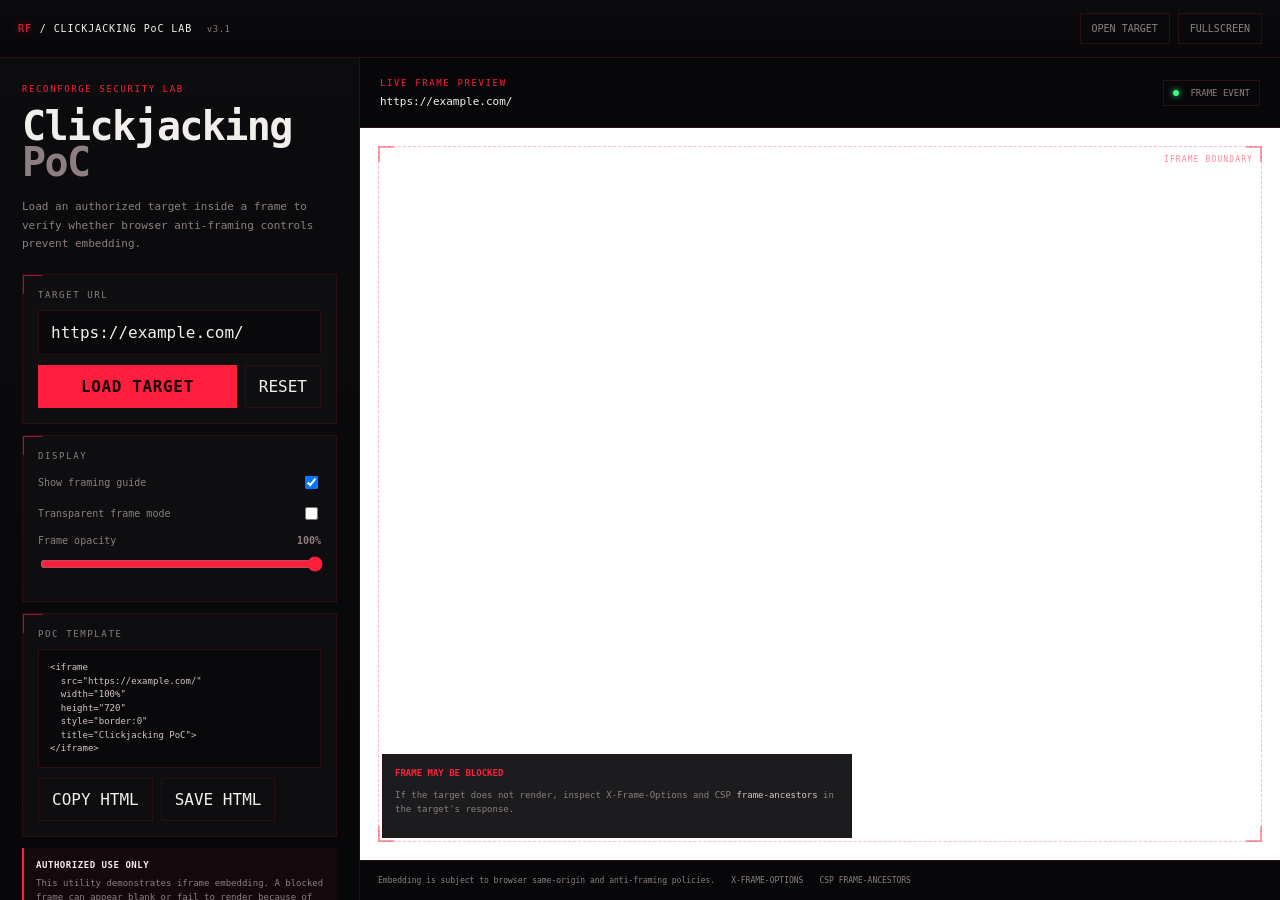
==== index.html @ 87b886d9 "Add files via upload" ====
<!doctype html>
<html lang="en">
<head>
<meta charset="utf-8">
<meta name="viewport" content="width=device-width, initial-scale=1, viewport-fit=cover">
<meta name="description" content="Clickjacking PoC Lab — authorized iframe-based UI redress testing utility.">
<title>Clickjacking PoC Lab</title>
<link rel="stylesheet" href="/static/styles.css">
</head>
<body>

<div id="boot">
  <span style="animation:typeIn .25s ease .1s forwards">&gt; initializing reconforge module<span class="cursor"></span></span>
  <span style="animation:typeIn .25s ease .6s forwards">&gt; checking frame-ancestors policy... done</span>
  <span style="animation:typeIn .25s ease 1.0s forwards">&gt; loading PoC lab interface... done</span>
  <span style="animation:typeIn .25s ease 1.4s forwards; color:var(--ok)">&gt; access granted</span>
</div>

<header class="topbar">
  <div class="brand"><span class="mark">RF</span> / CLICKJACKING PoC LAB <small>v3.1</small></div>
  <div class="top-actions">
    <button class="ghost" id="openTarget">OPEN TARGET</button>
    <button class="ghost" id="fullscreen">FULLSCREEN</button>
  </div>
</header>

<main class="app">
  <aside class="sidebar" id="sidebar">
    <div class="handle" id="resizeHandle" aria-label="Resize sidebar"></div>
    <div class="side-inner">
      <div class="eyebrow">RECONFORGE SECURITY LAB</div>
      <h1>Clickjacking<br><em>PoC</em></h1>
      <p class="intro">
        Load an authorized target inside a frame to verify whether browser
        anti-framing controls prevent embedding.
      </p>

      <section class="card">
        <div class="label">TARGET URL</div>
        <input id="urlInput" type="url" spellcheck="false"
               placeholder="https://example.com"
               value="https://example.com/">
        <div class="row">
          <button id="loadBtn" class="primary">LOAD TARGET</button>
          <button id="resetBtn" class="secondary">RESET</button>
        </div>
      </section>

      <section class="card">
        <div class="label">DISPLAY</div>
        <label class="switch-row">
          <span>Show framing guide</span>
          <input type="checkbox" id="guide" checked>
        </label>
        <label class="switch-row">
          <span>Transparent frame mode</span>
          <input type="checkbox" id="transparent">
        </label>
        <label class="slider-row">
          <span>Frame opacity <b id="opacityValue">100%</b></span>
          <input id="opacity" type="range" min="10" max="100" value="100">
        </label>
      </section>

      <section class="card command-card">
        <div class="label">POC TEMPLATE</div>
        <pre id="snippet">&lt;iframe src="https://example.com/" ...&gt;</pre>
        <div class="row">
          <button id="copyBtn" class="secondary">COPY HTML</button>
          <button id="downloadBtn" class="secondary">SAVE HTML</button>
        </div>
      </section>

      <div class="notice">
        <strong>AUTHORIZED USE ONLY</strong>
        <span>This utility demonstrates iframe embedding. A blocked frame can
        appear blank or fail to render because of browser-enforced policies.</span>
      </div>

      <div class="side-footer">
        <span>CLICKJACKING LAB</span>
        <span>CLIENT-SIDE PoC</span>
      </div>
    </div>
  </aside>

  <section class="workspace">
    <div class="workspace-head">
      <div>
        <div class="kicker">LIVE FRAME PREVIEW</div>
        <div class="target-display" id="targetDisplay">https://example.com/</div>
      </div>
      <div class="status-pill" id="frameStatus"><i></i> READY</div>
    </div>

    <div class="viewport">
      <div class="scan"></div>
      <div class="guide active" id="guideBox">
        <div class="guide-corner tl"></div>
        <div class="guide-corner tr"></div>
        <div class="guide-corner bl"></div>
        <div class="guide-corner br"></div>
        <span>IFRAME BOUNDARY</span>
      </div>

      <iframe
        id="targetFrame"
        title="Clickjacking PoC target preview"
        referrerpolicy="no-referrer"
        loading="eager"
        src="https://example.com/">
      </iframe>

      <div class="blocked-hint" id="blockedHint">
        <div>
          <strong>FRAME MAY BE BLOCKED</strong>
          <p>If the target does not render, inspect X-Frame-Options and CSP
            <code>frame-ancestors</code> in the target's response.</p>
        </div>
      </div>
    </div>

    <footer class="workspace-foot">
      <span>Embedding is subject to browser same-origin and anti-framing policies.</span>
      <a href="https://developer.mozilla.org/en-US/docs/Web/HTTP/Headers/X-Frame-Options" target="_blank" rel="noopener">X-FRAME-OPTIONS</a>
      <a href="https://developer.mozilla.org/en-US/docs/Web/HTTP/Headers/Content-Security-Policy/frame-ancestors" target="_blank" rel="noopener">CSP FRAME-ANCESTORS</a>
    </footer>
  </section>
</main>

<script>
const $ = id => document.getElementById(id);
let lastUrl = $("urlInput").value;

function normalizeUrl(value) {
  let url = value.trim();
  if (!url) return "";
  if (!/^https?:\/\//i.test(url)) url = "https://" + url;
  return url;
}
function validUrl(url) {
  try { const u = new URL(url); return u.protocol === "http:" || u.protocol === "https:"; }
  catch { return false; }
}
function setStatus(text, state="ready") {
  const el = $("frameStatus");
  el.className = "status-pill " + state;
  el.innerHTML = `<i></i> ${text}`;
}
function updateSnippet(url) {
  $("snippet").textContent =
`<iframe
  src="${url}"
  width="100%"
  height="720"
  style="border:0"
  title="Clickjacking PoC">
</iframe>`;
}
function loadTarget() {
  const url = normalizeUrl($("urlInput").value);
  if (!validUrl(url)) { alert("Enter a valid HTTP/HTTPS URL."); return; }
  $("urlInput").value = url;
  lastUrl = url;
  $("targetDisplay").textContent = url;
  updateSnippet(url);
  setStatus("LOADING", "loading");
  $("blockedHint").classList.remove("show");
  $("targetFrame").src = url;
}
$("loadBtn").onclick = loadTarget;
$("urlInput").addEventListener("keydown", e => { if (e.key === "Enter") loadTarget(); });
$("targetFrame").addEventListener("load", () => {
  setStatus("FRAME EVENT", "loaded");
  setTimeout(() => $("blockedHint").classList.add("show"), 800);
});
$("resetBtn").onclick = () => { $("urlInput").value = "https://example.com/"; loadTarget(); };
$("openTarget").onclick = () => {
  const url = normalizeUrl($("urlInput").value);
  if (validUrl(url)) window.open(url, "_blank", "noopener,noreferrer");
};
$("fullscreen").onclick = async () => {
  const vp = document.querySelector(".viewport");
  if (!document.fullscreenElement) await vp.requestFullscreen?.();
  else await document.exitFullscreen?.();
};
$("guide").onchange = e => $("guideBox").classList.toggle("off", !e.target.checked);
$("transparent").onchange = e => { $("targetFrame").classList.toggle("transparent", e.target.checked); };
$("opacity").oninput = e => {
  $("opacityValue").textContent = e.target.value + "%";
  $("targetFrame").style.opacity = Number(e.target.value) / 100;
};
$("copyBtn").onclick = async () => {
  await navigator.clipboard.writeText($("snippet").textContent);
  setStatus("HTML COPIED", "loaded");
  setTimeout(() => setStatus("READY", "ready"), 1200);
};
$("downloadBtn").onclick = () => {
  const url = normalizeUrl($("urlInput").value);
  if (!validUrl(url)) return alert("Enter a valid HTTP/HTTPS URL.");
  const html = `<!doctype html>
<html lang="en">
<head><meta charset="utf-8"><title>Clickjacking PoC</title></head>
<body style="margin:0;background:#111;color:#fff;font-family:Arial,sans-serif">
<h2>Clickjacking PoC</h2>
<p>Authorized testing only.</p>
<iframe src="${url}" width="100%" height="720" style="border:0"></iframe>
</body>
</html>`;
  const blob = new Blob([html], {type:"text/html"});
  const a = document.createElement("a");
  a.href = URL.createObjectURL(blob);
  a.download = "clickjacking-poc.html";
  a.click();
  setTimeout(() => URL.revokeObjectURL(a.href), 1000);
};
loadTarget();
</script>
</body>
</html>
---- static/styles.css ----
:root{
  --bg:#07070a; --bg2:#0b0b0f; --panel:#101013; --line:#2a1016;
  --text:#f2eeec; --muted:#8c7e81; --accent:#ff1f3d; --accent-dim:#5c0f1c;
  --amber:#ffb020; --ok:#39ff8a; --mono:ui-monospace,SFMono-Regular,Menlo,Consolas,monospace;
}
*{box-sizing:border-box;}
html,body{margin:0;width:100%;height:100%;}
body{
  background:var(--bg); color:var(--text); font-family:var(--mono);
  overflow:hidden; padding-top:env(safe-area-inset-top,0px); padding-bottom:env(safe-area-inset-bottom,0px);
}
button,input{font:inherit;}

/* ---------- boot overlay (single orchestrated intro) ---------- */
#boot{
  position:fixed; inset:0; z-index:999; background:#030304; color:var(--accent);
  font-size:13px; letter-spacing:.08em; padding:40px; display:flex; flex-direction:column;
  justify-content:center; gap:6px; animation:bootOut .5s ease 1.9s forwards;
}
#boot span{opacity:0;}
#boot .cursor{display:inline-block;width:8px;height:14px;background:var(--accent);margin-left:4px;animation:blink 1s step-end infinite;}
@keyframes bootOut{to{opacity:0; visibility:hidden; pointer-events:none;}}
@keyframes blink{50%{opacity:0;}}
@keyframes typeIn{from{opacity:0; transform:translateY(2px);} to{opacity:1; transform:none;}}

/* ---------- layout ---------- */
.topbar{height:58px;border-bottom:1px solid var(--line);display:flex;align-items:center;justify-content:space-between;padding:0 18px;letter-spacing:.09em;font-size:10px;background:linear-gradient(180deg,#0b0b0e,#07070a);}
.brand{display:flex;align-items:center;gap:8px;}
.brand .mark{color:var(--accent); text-shadow:0 0 10px rgba(255,31,61,.6);}
.brand small{color:var(--muted);margin-left:7px;}
.top-actions{display:flex;gap:8px;}
.ghost{background:transparent;color:var(--muted);border:1px solid var(--line);padding:9px 11px;cursor:pointer;transition:border-color .2s,color .2s;}
.ghost:hover{color:var(--text);border-color:var(--accent);box-shadow:0 0 0 1px var(--accent-dim) inset;}

.app{height:calc(100vh - 58px);display:flex;}
.sidebar{position:relative;width:360px;min-width:270px;max-width:48vw;border-right:1px solid var(--line);background:linear-gradient(180deg,#0c0c0f,#07070a);overflow:auto;}
.side-inner{padding:26px 22px 20px;height:100%;display:flex;flex-direction:column;}
.handle{position:absolute;right:-4px;top:0;bottom:0;width:8px;cursor:ew-resize;z-index:5;}

.eyebrow,.kicker,.label{color:var(--accent);font-size:9px;letter-spacing:.18em;}
h1{font-size:40px;line-height:.9;letter-spacing:-.04em;margin:14px 0 18px;font-weight:700;}
h1 em{color:var(--muted);font-style:normal;}
.intro{color:var(--muted);font-size:11px;line-height:1.7;margin:0 0 20px;}

.card{border:1px solid var(--line);background:rgba(16,16,19,.75);padding:15px;margin-bottom:11px;position:relative;}
.card::before{content:"";position:absolute;top:0;left:0;width:18px;height:18px;border-top:1px solid var(--accent);border-left:1px solid var(--accent);opacity:.6;}
.label{color:var(--muted);margin-bottom:10px;}
input[type=url]{width:100%;background:#09090b;color:var(--text);border:1px solid var(--line);padding:12px;outline:none;transition:border-color .2s;}
input[type=url]:focus{border-color:var(--accent);box-shadow:0 0 0 1px var(--accent-dim);}
.row{display:flex;gap:8px;margin-top:10px;}
.primary,.secondary{padding:11px 13px;cursor:pointer;border:1px solid var(--line);position:relative;overflow:hidden;}
.primary{flex:1;background:var(--accent);border-color:var(--accent);color:#1a0206;font-weight:800;letter-spacing:.04em;}
.primary:hover{box-shadow:0 0 18px rgba(255,31,61,.45);}
.secondary{background:transparent;color:var(--text);}
.secondary:hover{border-color:var(--accent);}
.switch-row,.slider-row{display:flex;justify-content:space-between;align-items:center;gap:12px;color:var(--muted);font-size:10px;margin:12px 0;}
.slider-row{display:block;}
.slider-row span{display:flex;justify-content:space-between;margin-bottom:8px;}
input[type=range]{width:100%;accent-color:var(--accent);}
.command-card pre{font-size:9px;line-height:1.5;color:#d7c4c7;white-space:pre-wrap;word-break:break-word;background:#09090b;border:1px solid var(--line);padding:11px;min-height:78px;}
.notice{border-left:2px solid var(--accent);padding:10px 12px;background:rgba(255,31,61,.05);color:var(--muted);font-size:9px;line-height:1.6;}
.notice strong{display:block;color:var(--text);margin-bottom:4px;font-size:9px;letter-spacing:.06em;}
.side-footer{display:flex;justify-content:space-between;color:#4d4346;font-size:8px;letter-spacing:.1em;margin-top:auto;padding-top:20px;}

.workspace{flex:1;min-width:0;display:flex;flex-direction:column;}
.workspace-head{min-height:70px;border-bottom:1px solid var(--line);display:flex;justify-content:space-between;align-items:center;padding:0 20px;gap:20px;}
.target-display{font-size:11px;color:var(--text);margin-top:7px;max-width:72vw;overflow:hidden;text-overflow:ellipsis;white-space:nowrap;}
.status-pill{font-size:9px;color:var(--muted);border:1px solid var(--line);padding:7px 9px;white-space:nowrap;}
.status-pill i{display:inline-block;width:6px;height:6px;border-radius:50%;background:#66606b;margin-right:6px;}
.status-pill.loading i{background:var(--amber);animation:pulse 1s ease-in-out infinite;}
.status-pill.loaded i{background:var(--ok);box-shadow:0 0 6px var(--ok);}
@keyframes pulse{0%,100%{opacity:1;transform:scale(1);}50%{opacity:.4;transform:scale(1.4);}}

.viewport{position:relative;flex:1;min-height:0;background:#131315;overflow:hidden;}
.viewport iframe{position:absolute;inset:0;width:100%;height:100%;border:0;background:white;opacity:1;transition:opacity .15s;}
.viewport iframe.transparent{opacity:.85;}

/* scanline sweep - thematic, subtle, continuous but low-key */
.scan{position:absolute;inset:0;z-index:4;pointer-events:none;overflow:hidden;}
.scan::after{
  content:"";position:absolute;left:0;right:0;height:120px;top:-120px;
  background:linear-gradient(180deg, rgba(255,31,61,0) 0%, rgba(255,31,61,.1) 50%, rgba(255,31,61,0) 100%);
  animation:sweep 5s linear infinite;
}
@keyframes sweep{0%{top:-120px;}100%{top:100%;}}

.guide{position:absolute;z-index:2;inset:18px;border:1px dashed rgba(255,31,61,.3);pointer-events:none;color:rgba(255,31,61,.55);font-size:8px;letter-spacing:.14em;padding:9px;}
.guide.off{display:none;}
.guide-corner{position:absolute;width:16px;height:16px;border-color:var(--accent);opacity:.75;}
.tl{left:-1px;top:-1px;border-left:2px solid;border-top:2px solid;}
.tr{right:-1px;top:-1px;border-right:2px solid;border-top:2px solid;}
.bl{left:-1px;bottom:-1px;border-left:2px solid;border-bottom:2px solid;}
.br{right:-1px;bottom:-1px;border-right:2px solid;border-bottom:2px solid;}
.guide span{position:absolute;top:8px;right:8px;}
.guide.active .guide-corner{animation:lock 1.6s ease-in-out infinite;}
@keyframes lock{0%,100%{opacity:.4;}50%{opacity:1;}}

.blocked-hint{position:absolute;z-index:3;left:22px;bottom:22px;max-width:470px;background:rgba(9,9,11,.92);border:1px solid var(--line);padding:12px;color:var(--muted);font-size:9px;line-height:1.5;opacity:0;transform:translateY(8px);transition:.25s;}
.blocked-hint.show{opacity:1;transform:none;}
.blocked-hint strong{color:var(--accent);display:block;margin-bottom:4px;}
.blocked-hint code{color:#d7c4c7;}

.workspace-foot{height:40px;border-top:1px solid var(--line);display:flex;align-items:center;gap:16px;padding:0 18px;color:var(--muted);font-size:8px;}
.workspace-foot a{color:var(--muted);text-decoration:none;}
.workspace-foot a:hover{color:var(--accent);}

@media(max-width:800px){
  body{overflow:auto;}
  .topbar{height:auto;min-height:58px;gap:10px;}
  .app{height:auto;min-height:calc(100vh - 58px);flex-direction:column;}
  .sidebar{width:100%;max-width:none;max-height:none;border-right:0;border-bottom:1px solid var(--line);}
  .handle{display:none;}
  .workspace{min-height:70vh;}
  .workspace-foot{flex-wrap:wrap;height:auto;padding:10px;}
  .top-actions{display:none;}
}
@media (prefers-reduced-motion: reduce){
  #boot{animation:none; display:none;}
  .scan::after{animation:none; display:none;}
  .guide.active .guide-corner{animation:none;}
  .status-pill.loading i{animation:none;}
}
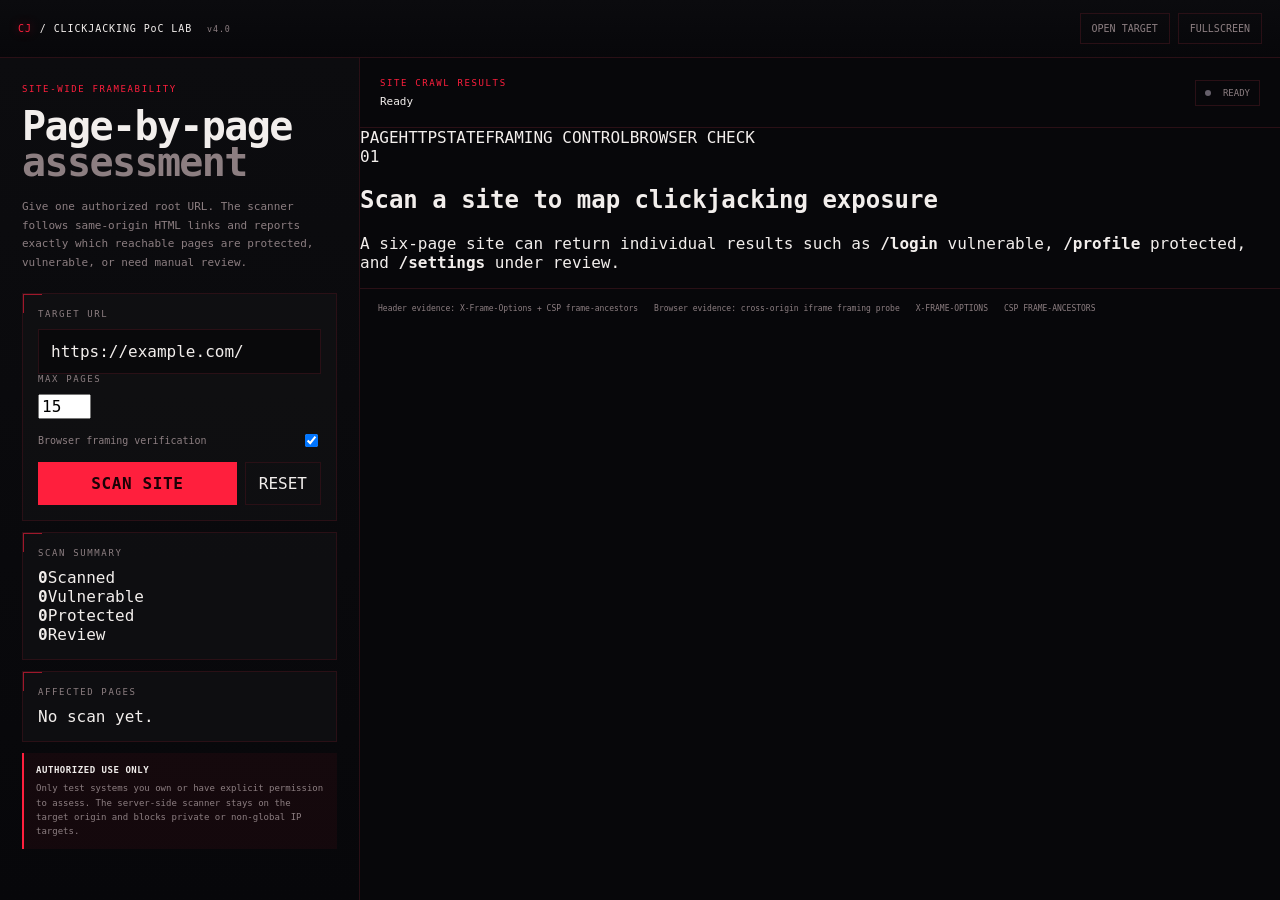
==== commit 68393489: "replace UI with page-by-page site scanner" ====
--- a/index.html
+++ b/index.html
@@ -3,21 +3,20 @@
 <head>
 <meta charset="utf-8">
 <meta name="viewport" content="width=device-width, initial-scale=1, viewport-fit=cover">
-<meta name="description" content="Clickjacking PoC Lab — authorized iframe-based UI redress testing utility.">
+<meta name="description" content="Authorized page-by-page clickjacking exposure assessment utility.">
 <title>Clickjacking PoC Lab</title>
-<link rel="stylesheet" href="/static/styles.css">
+<link rel="stylesheet" href="static/styles.css">
 </head>
 <body>
-
 <div id="boot">
-  <span style="animation:typeIn .25s ease .1s forwards">&gt; initializing reconforge module<span class="cursor"></span></span>
-  <span style="animation:typeIn .25s ease .6s forwards">&gt; checking frame-ancestors policy... done</span>
-  <span style="animation:typeIn .25s ease 1.0s forwards">&gt; loading PoC lab interface... done</span>
-  <span style="animation:typeIn .25s ease 1.4s forwards; color:var(--ok)">&gt; access granted</span>
+  <span>&gt; initializing clickjacking assessment engine<span class="cursor"></span></span>
+  <span>&gt; crawling same-origin HTML pages... done</span>
+  <span>&gt; checking framing controls and browser behavior... done</span>
+  <span class="ok">&gt; ready for authorized testing</span>
 </div>
 
 <header class="topbar">
-  <div class="brand"><span class="mark">RF</span> / CLICKJACKING PoC LAB <small>v3.1</small></div>
+  <div class="brand"><span class="mark">CJ</span> / CLICKJACKING PoC LAB <small>v4.0</small></div>
   <div class="top-actions">
     <button class="ghost" id="openTarget">OPEN TARGET</button>
     <button class="ghost" id="fullscreen">FULLSCREEN</button>
@@ -25,61 +24,45 @@
 </header>
 
 <main class="app">
-  <aside class="sidebar" id="sidebar">
-    <div class="handle" id="resizeHandle" aria-label="Resize sidebar"></div>
+  <aside class="sidebar">
     <div class="side-inner">
-      <div class="eyebrow">RECONFORGE SECURITY LAB</div>
-      <h1>Clickjacking<br><em>PoC</em></h1>
-      <p class="intro">
-        Load an authorized target inside a frame to verify whether browser
-        anti-framing controls prevent embedding.
-      </p>
+      <div class="eyebrow">SITE-WIDE FRAMEABILITY</div>
+      <h1>Page-by-page<br><em>assessment</em></h1>
+      <p class="intro">Give one authorized root URL. The scanner follows same-origin HTML links and reports exactly which reachable pages are protected, vulnerable, or need manual review.</p>
 
       <section class="card">
         <div class="label">TARGET URL</div>
-        <input id="urlInput" type="url" spellcheck="false"
-               placeholder="https://example.com"
-               value="https://example.com/">
+        <input id="urlInput" type="url" spellcheck="false" placeholder="https://example.com/" value="https://example.com/">
+        <div class="label compact">MAX PAGES</div>
+        <input id="pagesInput" type="number" min="1" max="25" value="15">
+        <label class="switch-row">
+          <span>Browser framing verification</span>
+          <input type="checkbox" id="browserVerify" checked>
+        </label>
         <div class="row">
-          <button id="loadBtn" class="primary">LOAD TARGET</button>
+          <button id="scanBtn" class="primary">SCAN SITE</button>
           <button id="resetBtn" class="secondary">RESET</button>
         </div>
       </section>
 
       <section class="card">
-        <div class="label">DISPLAY</div>
-        <label class="switch-row">
-          <span>Show framing guide</span>
-          <input type="checkbox" id="guide" checked>
-        </label>
-        <label class="switch-row">
-          <span>Transparent frame mode</span>
-          <input type="checkbox" id="transparent">
-        </label>
-        <label class="slider-row">
-          <span>Frame opacity <b id="opacityValue">100%</b></span>
-          <input id="opacity" type="range" min="10" max="100" value="100">
-        </label>
+        <div class="label">SCAN SUMMARY</div>
+        <div class="metric-grid">
+          <div><b id="mScanned">0</b><span>Scanned</span></div>
+          <div class="danger"><b id="mVuln">0</b><span>Vulnerable</span></div>
+          <div class="safe"><b id="mProtected">0</b><span>Protected</span></div>
+          <div class="warn"><b id="mReview">0</b><span>Review</span></div>
+        </div>
       </section>
 
-      <section class="card command-card">
-        <div class="label">POC TEMPLATE</div>
-        <pre id="snippet">&lt;iframe src="https://example.com/" ...&gt;</pre>
-        <div class="row">
-          <button id="copyBtn" class="secondary">COPY HTML</button>
-          <button id="downloadBtn" class="secondary">SAVE HTML</button>
-        </div>
+      <section class="card affected-card">
+        <div class="label">AFFECTED PAGES</div>
+        <div id="affectedPages" class="affected-pages"><span class="muted">No scan yet.</span></div>
       </section>
 
       <div class="notice">
         <strong>AUTHORIZED USE ONLY</strong>
-        <span>This utility demonstrates iframe embedding. A blocked frame can
-        appear blank or fail to render because of browser-enforced policies.</span>
-      </div>
-
-      <div class="side-footer">
-        <span>CLICKJACKING LAB</span>
-        <span>CLIENT-SIDE PoC</span>
+        <span>Only test systems you own or have explicit permission to assess. The server-side scanner stays on the target origin and blocks private or non-global IP targets.</span>
       </div>
     </div>
   </aside>
@@ -87,134 +70,32 @@
   <section class="workspace">
     <div class="workspace-head">
       <div>
-        <div class="kicker">LIVE FRAME PREVIEW</div>
-        <div class="target-display" id="targetDisplay">https://example.com/</div>
+        <div class="kicker">SITE CRAWL RESULTS</div>
+        <div class="target-display" id="targetDisplay">Ready</div>
       </div>
-      <div class="status-pill" id="frameStatus"><i></i> READY</div>
+      <div class="status-pill" id="scanStatus"><i></i> READY</div>
     </div>
 
-    <div class="viewport">
-      <div class="scan"></div>
-      <div class="guide active" id="guideBox">
-        <div class="guide-corner tl"></div>
-        <div class="guide-corner tr"></div>
-        <div class="guide-corner bl"></div>
-        <div class="guide-corner br"></div>
-        <span>IFRAME BOUNDARY</span>
+    <div class="results-wrap">
+      <div class="result-head">
+        <span>PAGE</span><span>HTTP</span><span>STATE</span><span>FRAMING CONTROL</span><span>BROWSER CHECK</span>
       </div>
-
-      <iframe
-        id="targetFrame"
-        title="Clickjacking PoC target preview"
-        referrerpolicy="no-referrer"
-        loading="eager"
-        src="https://example.com/">
-      </iframe>
-
-      <div class="blocked-hint" id="blockedHint">
-        <div>
-          <strong>FRAME MAY BE BLOCKED</strong>
-          <p>If the target does not render, inspect X-Frame-Options and CSP
-            <code>frame-ancestors</code> in the target's response.</p>
-        </div>
+      <div id="results" class="results"></div>
+      <div id="empty" class="empty">
+        <div class="empty-mark">01</div>
+        <h2>Scan a site to map clickjacking exposure</h2>
+        <p>A six-page site can return individual results such as <b>/login</b> vulnerable, <b>/profile</b> protected, and <b>/settings</b> under review.</p>
       </div>
     </div>
 
     <footer class="workspace-foot">
-      <span>Embedding is subject to browser same-origin and anti-framing policies.</span>
+      <span>Header evidence: X-Frame-Options + CSP frame-ancestors</span>
+      <span>Browser evidence: cross-origin iframe framing probe</span>
       <a href="https://developer.mozilla.org/en-US/docs/Web/HTTP/Headers/X-Frame-Options" target="_blank" rel="noopener">X-FRAME-OPTIONS</a>
       <a href="https://developer.mozilla.org/en-US/docs/Web/HTTP/Headers/Content-Security-Policy/frame-ancestors" target="_blank" rel="noopener">CSP FRAME-ANCESTORS</a>
     </footer>
   </section>
 </main>
-
-<script>
-const $ = id => document.getElementById(id);
-let lastUrl = $("urlInput").value;
-
-function normalizeUrl(value) {
-  let url = value.trim();
-  if (!url) return "";
-  if (!/^https?:\/\//i.test(url)) url = "https://" + url;
-  return url;
-}
-function validUrl(url) {
-  try { const u = new URL(url); return u.protocol === "http:" || u.protocol === "https:"; }
-  catch { return false; }
-}
-function setStatus(text, state="ready") {
-  const el = $("frameStatus");
-  el.className = "status-pill " + state;
-  el.innerHTML = `<i></i> ${text}`;
-}
-function updateSnippet(url) {
-  $("snippet").textContent =
-`<iframe
-  src="${url}"
-  width="100%"
-  height="720"
-  style="border:0"
-  title="Clickjacking PoC">
-</iframe>`;
-}
-function loadTarget() {
-  const url = normalizeUrl($("urlInput").value);
-  if (!validUrl(url)) { alert("Enter a valid HTTP/HTTPS URL."); return; }
-  $("urlInput").value = url;
-  lastUrl = url;
-  $("targetDisplay").textContent = url;
-  updateSnippet(url);
-  setStatus("LOADING", "loading");
-  $("blockedHint").classList.remove("show");
-  $("targetFrame").src = url;
-}
-$("loadBtn").onclick = loadTarget;
-$("urlInput").addEventListener("keydown", e => { if (e.key === "Enter") loadTarget(); });
-$("targetFrame").addEventListener("load", () => {
-  setStatus("FRAME EVENT", "loaded");
-  setTimeout(() => $("blockedHint").classList.add("show"), 800);
-});
-$("resetBtn").onclick = () => { $("urlInput").value = "https://example.com/"; loadTarget(); };
-$("openTarget").onclick = () => {
-  const url = normalizeUrl($("urlInput").value);
-  if (validUrl(url)) window.open(url, "_blank", "noopener,noreferrer");
-};
-$("fullscreen").onclick = async () => {
-  const vp = document.querySelector(".viewport");
-  if (!document.fullscreenElement) await vp.requestFullscreen?.();
-  else await document.exitFullscreen?.();
-};
-$("guide").onchange = e => $("guideBox").classList.toggle("off", !e.target.checked);
-$("transparent").onchange = e => { $("targetFrame").classList.toggle("transparent", e.target.checked); };
-$("opacity").oninput = e => {
-  $("opacityValue").textContent = e.target.value + "%";
-  $("targetFrame").style.opacity = Number(e.target.value) / 100;
-};
-$("copyBtn").onclick = async () => {
-  await navigator.clipboard.writeText($("snippet").textContent);
-  setStatus("HTML COPIED", "loaded");
-  setTimeout(() => setStatus("READY", "ready"), 1200);
-};
-$("downloadBtn").onclick = () => {
-  const url = normalizeUrl($("urlInput").value);
-  if (!validUrl(url)) return alert("Enter a valid HTTP/HTTPS URL.");
-  const html = `<!doctype html>
-<html lang="en">
-<head><meta charset="utf-8"><title>Clickjacking PoC</title></head>
-<body style="margin:0;background:#111;color:#fff;font-family:Arial,sans-serif">
-<h2>Clickjacking PoC</h2>
-<p>Authorized testing only.</p>
-<iframe src="${url}" width="100%" height="720" style="border:0"></iframe>
+<script src="static/app.js"></script>
 </body>
-</html>`;
-  const blob = new Blob([html], {type:"text/html"});
-  const a = document.createElement("a");
-  a.href = URL.createObjectURL(blob);
-  a.download = "clickjacking-poc.html";
-  a.click();
-  setTimeout(() => URL.revokeObjectURL(a.href), 1000);
-};
-loadTarget();
-</script>
-</body>
-</html>
+</html>
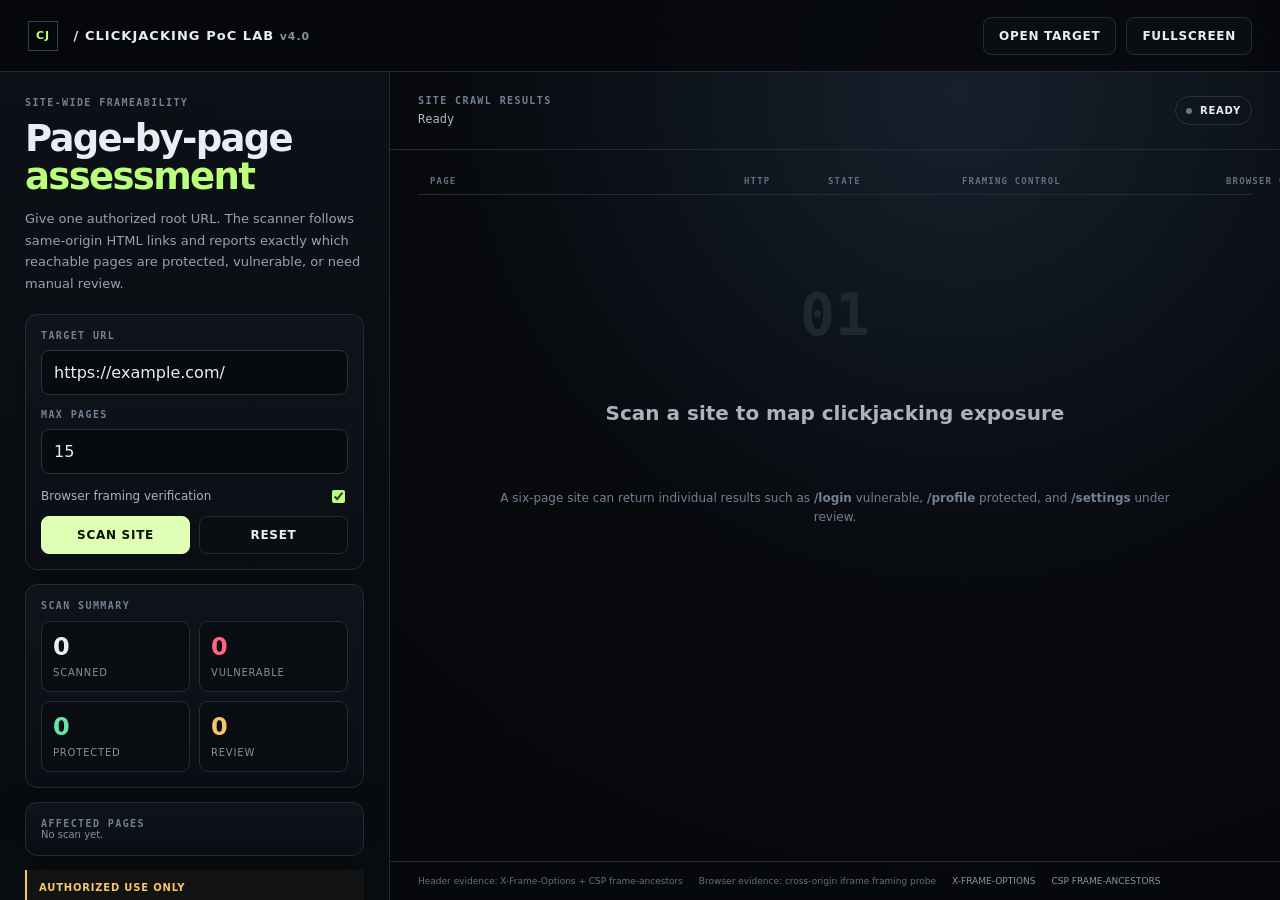
==== commit dc51549d: "docs: align UI copy with GitHub Pages mode" ====
--- a/index.html
+++ b/index.html
@@ -62,7 +62,7 @@
 
       <div class="notice">
         <strong>AUTHORIZED USE ONLY</strong>
-        <span>Only test systems you own or have explicit permission to assess. The server-side scanner stays on the target origin and blocks private or non-global IP targets.</span>
+        <span>Only test systems you own or have explicit permission to assess. The browser-assisted scanner stays on the target origin and blocks private or non-global IP targets.</span>
       </div>
     </div>
   </aside>
--- a/static/styles.css
+++ b/static/styles.css
@@ -1,122 +1,31 @@
 :root{
-  --bg:#07070a; --bg2:#0b0b0f; --panel:#101013; --line:#2a1016;
-  --text:#f2eeec; --muted:#8c7e81; --accent:#ff1f3d; --accent-dim:#5c0f1c;
-  --amber:#ffb020; --ok:#39ff8a; --mono:ui-monospace,SFMono-Regular,Menlo,Consolas,monospace;
+  --bg:#07090d;--panel:#0d1118;--panel2:#10161f;--line:#222b36;--text:#e9eef5;
+  --muted:#8290a1;--ok:#65e6a5;--danger:#ff657e;--warn:#f5c568;--accent:#b9ff79;
 }
-*{box-sizing:border-box;}
-html,body{margin:0;width:100%;height:100%;}
-body{
-  background:var(--bg); color:var(--text); font-family:var(--mono);
-  overflow:hidden; padding-top:env(safe-area-inset-top,0px); padding-bottom:env(safe-area-inset-bottom,0px);
-}
-button,input{font:inherit;}
-
-/* ---------- boot overlay (single orchestrated intro) ---------- */
-#boot{
-  position:fixed; inset:0; z-index:999; background:#030304; color:var(--accent);
-  font-size:13px; letter-spacing:.08em; padding:40px; display:flex; flex-direction:column;
-  justify-content:center; gap:6px; animation:bootOut .5s ease 1.9s forwards;
-}
-#boot span{opacity:0;}
-#boot .cursor{display:inline-block;width:8px;height:14px;background:var(--accent);margin-left:4px;animation:blink 1s step-end infinite;}
-@keyframes bootOut{to{opacity:0; visibility:hidden; pointer-events:none;}}
-@keyframes blink{50%{opacity:0;}}
-@keyframes typeIn{from{opacity:0; transform:translateY(2px);} to{opacity:1; transform:none;}}
-
-/* ---------- layout ---------- */
-.topbar{height:58px;border-bottom:1px solid var(--line);display:flex;align-items:center;justify-content:space-between;padding:0 18px;letter-spacing:.09em;font-size:10px;background:linear-gradient(180deg,#0b0b0e,#07070a);}
-.brand{display:flex;align-items:center;gap:8px;}
-.brand .mark{color:var(--accent); text-shadow:0 0 10px rgba(255,31,61,.6);}
-.brand small{color:var(--muted);margin-left:7px;}
-.top-actions{display:flex;gap:8px;}
-.ghost{background:transparent;color:var(--muted);border:1px solid var(--line);padding:9px 11px;cursor:pointer;transition:border-color .2s,color .2s;}
-.ghost:hover{color:var(--text);border-color:var(--accent);box-shadow:0 0 0 1px var(--accent-dim) inset;}
-
-.app{height:calc(100vh - 58px);display:flex;}
-.sidebar{position:relative;width:360px;min-width:270px;max-width:48vw;border-right:1px solid var(--line);background:linear-gradient(180deg,#0c0c0f,#07070a);overflow:auto;}
-.side-inner{padding:26px 22px 20px;height:100%;display:flex;flex-direction:column;}
-.handle{position:absolute;right:-4px;top:0;bottom:0;width:8px;cursor:ew-resize;z-index:5;}
-
-.eyebrow,.kicker,.label{color:var(--accent);font-size:9px;letter-spacing:.18em;}
-h1{font-size:40px;line-height:.9;letter-spacing:-.04em;margin:14px 0 18px;font-weight:700;}
-h1 em{color:var(--muted);font-style:normal;}
-.intro{color:var(--muted);font-size:11px;line-height:1.7;margin:0 0 20px;}
-
-.card{border:1px solid var(--line);background:rgba(16,16,19,.75);padding:15px;margin-bottom:11px;position:relative;}
-.card::before{content:"";position:absolute;top:0;left:0;width:18px;height:18px;border-top:1px solid var(--accent);border-left:1px solid var(--accent);opacity:.6;}
-.label{color:var(--muted);margin-bottom:10px;}
-input[type=url]{width:100%;background:#09090b;color:var(--text);border:1px solid var(--line);padding:12px;outline:none;transition:border-color .2s;}
-input[type=url]:focus{border-color:var(--accent);box-shadow:0 0 0 1px var(--accent-dim);}
-.row{display:flex;gap:8px;margin-top:10px;}
-.primary,.secondary{padding:11px 13px;cursor:pointer;border:1px solid var(--line);position:relative;overflow:hidden;}
-.primary{flex:1;background:var(--accent);border-color:var(--accent);color:#1a0206;font-weight:800;letter-spacing:.04em;}
-.primary:hover{box-shadow:0 0 18px rgba(255,31,61,.45);}
-.secondary{background:transparent;color:var(--text);}
-.secondary:hover{border-color:var(--accent);}
-.switch-row,.slider-row{display:flex;justify-content:space-between;align-items:center;gap:12px;color:var(--muted);font-size:10px;margin:12px 0;}
-.slider-row{display:block;}
-.slider-row span{display:flex;justify-content:space-between;margin-bottom:8px;}
-input[type=range]{width:100%;accent-color:var(--accent);}
-.command-card pre{font-size:9px;line-height:1.5;color:#d7c4c7;white-space:pre-wrap;word-break:break-word;background:#09090b;border:1px solid var(--line);padding:11px;min-height:78px;}
-.notice{border-left:2px solid var(--accent);padding:10px 12px;background:rgba(255,31,61,.05);color:var(--muted);font-size:9px;line-height:1.6;}
-.notice strong{display:block;color:var(--text);margin-bottom:4px;font-size:9px;letter-spacing:.06em;}
-.side-footer{display:flex;justify-content:space-between;color:#4d4346;font-size:8px;letter-spacing:.1em;margin-top:auto;padding-top:20px;}
-
-.workspace{flex:1;min-width:0;display:flex;flex-direction:column;}
-.workspace-head{min-height:70px;border-bottom:1px solid var(--line);display:flex;justify-content:space-between;align-items:center;padding:0 20px;gap:20px;}
-.target-display{font-size:11px;color:var(--text);margin-top:7px;max-width:72vw;overflow:hidden;text-overflow:ellipsis;white-space:nowrap;}
-.status-pill{font-size:9px;color:var(--muted);border:1px solid var(--line);padding:7px 9px;white-space:nowrap;}
-.status-pill i{display:inline-block;width:6px;height:6px;border-radius:50%;background:#66606b;margin-right:6px;}
-.status-pill.loading i{background:var(--amber);animation:pulse 1s ease-in-out infinite;}
-.status-pill.loaded i{background:var(--ok);box-shadow:0 0 6px var(--ok);}
-@keyframes pulse{0%,100%{opacity:1;transform:scale(1);}50%{opacity:.4;transform:scale(1.4);}}
-
-.viewport{position:relative;flex:1;min-height:0;background:#131315;overflow:hidden;}
-.viewport iframe{position:absolute;inset:0;width:100%;height:100%;border:0;background:white;opacity:1;transition:opacity .15s;}
-.viewport iframe.transparent{opacity:.85;}
-
-/* scanline sweep - thematic, subtle, continuous but low-key */
-.scan{position:absolute;inset:0;z-index:4;pointer-events:none;overflow:hidden;}
-.scan::after{
-  content:"";position:absolute;left:0;right:0;height:120px;top:-120px;
-  background:linear-gradient(180deg, rgba(255,31,61,0) 0%, rgba(255,31,61,.1) 50%, rgba(255,31,61,0) 100%);
-  animation:sweep 5s linear infinite;
-}
-@keyframes sweep{0%{top:-120px;}100%{top:100%;}}
-
-.guide{position:absolute;z-index:2;inset:18px;border:1px dashed rgba(255,31,61,.3);pointer-events:none;color:rgba(255,31,61,.55);font-size:8px;letter-spacing:.14em;padding:9px;}
-.guide.off{display:none;}
-.guide-corner{position:absolute;width:16px;height:16px;border-color:var(--accent);opacity:.75;}
-.tl{left:-1px;top:-1px;border-left:2px solid;border-top:2px solid;}
-.tr{right:-1px;top:-1px;border-right:2px solid;border-top:2px solid;}
-.bl{left:-1px;bottom:-1px;border-left:2px solid;border-bottom:2px solid;}
-.br{right:-1px;bottom:-1px;border-right:2px solid;border-bottom:2px solid;}
-.guide span{position:absolute;top:8px;right:8px;}
-.guide.active .guide-corner{animation:lock 1.6s ease-in-out infinite;}
-@keyframes lock{0%,100%{opacity:.4;}50%{opacity:1;}}
-
-.blocked-hint{position:absolute;z-index:3;left:22px;bottom:22px;max-width:470px;background:rgba(9,9,11,.92);border:1px solid var(--line);padding:12px;color:var(--muted);font-size:9px;line-height:1.5;opacity:0;transform:translateY(8px);transition:.25s;}
-.blocked-hint.show{opacity:1;transform:none;}
-.blocked-hint strong{color:var(--accent);display:block;margin-bottom:4px;}
-.blocked-hint code{color:#d7c4c7;}
-
-.workspace-foot{height:40px;border-top:1px solid var(--line);display:flex;align-items:center;gap:16px;padding:0 18px;color:var(--muted);font-size:8px;}
-.workspace-foot a{color:var(--muted);text-decoration:none;}
-.workspace-foot a:hover{color:var(--accent);}
-
-@media(max-width:800px){
-  body{overflow:auto;}
-  .topbar{height:auto;min-height:58px;gap:10px;}
-  .app{height:auto;min-height:calc(100vh - 58px);flex-direction:column;}
-  .sidebar{width:100%;max-width:none;max-height:none;border-right:0;border-bottom:1px solid var(--line);}
-  .handle{display:none;}
-  .workspace{min-height:70vh;}
-  .workspace-foot{flex-wrap:wrap;height:auto;padding:10px;}
-  .top-actions{display:none;}
-}
-@media (prefers-reduced-motion: reduce){
-  #boot{animation:none; display:none;}
-  .scan::after{animation:none; display:none;}
-  .guide.active .guide-corner{animation:none;}
-  .status-pill.loading i{animation:none;}
-}
+*{box-sizing:border-box}html,body{margin:0;min-height:100%;background:radial-gradient(circle at 75% 10%,#16202c 0,#07090d 42%,#05070a 100%);color:var(--text);font-family:Inter,ui-sans-serif,system-ui,-apple-system,Segoe UI,Arial,sans-serif}
+body{overflow-x:hidden}button,input{font:inherit}button{cursor:pointer}
+#boot{position:fixed;inset:0;background:#050608;display:flex;align-items:flex-start;justify-content:center;flex-direction:column;padding-left:9vw;z-index:20;gap:10px;color:#bcc6d3;font:14px ui-monospace,SFMono-Regular,Consolas,monospace;animation:bootOut .7s ease 1.9s forwards;pointer-events:none}
+#boot span{opacity:0;animation:typeIn .25s ease forwards}#boot span:nth-child(2){animation-delay:.3s}#boot span:nth-child(3){animation-delay:.6s}#boot span:nth-child(4){animation-delay:.9s}.ok{color:var(--ok)}
+.cursor{display:inline-block;width:8px;height:14px;background:#bcc6d3;margin-left:6px;vertical-align:-2px;animation:blink 1s steps(1) infinite}
+@keyframes typeIn{to{opacity:1}}@keyframes bootOut{to{opacity:0;visibility:hidden}}@keyframes blink{50%{opacity:0}}
+.topbar{height:72px;border-bottom:1px solid var(--line);display:flex;align-items:center;justify-content:space-between;padding:0 28px;background:rgba(6,8,11,.84);backdrop-filter:blur(18px);position:sticky;top:0;z-index:10}
+.brand{letter-spacing:.08em;font-weight:700;font-size:13px}.brand small{color:var(--muted);font-weight:600}.mark{display:inline-grid;place-items:center;width:30px;height:30px;border:1px solid #36404d;margin-right:10px;color:var(--accent);font-size:11px}
+.top-actions{display:flex;gap:10px}.ghost,.secondary,.primary{border:1px solid var(--line);background:#0a0e13;color:var(--text);padding:11px 15px;border-radius:8px;font-size:12px;font-weight:700;letter-spacing:.06em}.ghost:hover,.secondary:hover{border-color:#3b4655}.primary{background:#dfffb5;color:#0a1006;border-color:#dfffb5}.primary:hover{filter:brightness(1.04)}.primary:disabled{opacity:.6;cursor:wait}
+.app{display:grid;grid-template-columns:minmax(310px,390px) 1fr;min-height:calc(100vh - 72px)}
+.sidebar{border-right:1px solid var(--line);background:linear-gradient(180deg,rgba(13,17,23,.94),rgba(9,12,17,.96));padding:25px;position:sticky;top:72px;height:calc(100vh - 72px);overflow:auto}.side-inner{max-width:340px;margin:auto}
+.eyebrow,.kicker,.label{font:700 10px ui-monospace,SFMono-Regular,Consolas,monospace;letter-spacing:.14em;color:#718093}.compact{margin-top:14px}
+h1{font-size:37px;line-height:1.03;margin:12px 0;letter-spacing:-.045em}h1 em{font-style:normal;color:var(--accent)}.intro{font-size:13px;line-height:1.65;color:#97a2b1;margin:0 0 20px}
+.card{border:1px solid var(--line);background:linear-gradient(180deg,rgba(16,21,29,.85),rgba(11,15,21,.85));border-radius:12px;padding:15px;margin-bottom:14px;box-shadow:0 18px 50px rgba(0,0,0,.2)}
+.card input[type=url],.card input[type=number]{width:100%;margin-top:9px;background:#070a0e;border:1px solid #2a323e;color:var(--text);padding:12px;border-radius:8px;outline:none}.card input:focus{border-color:#536075}
+.row{display:flex;gap:9px;margin-top:10px}.row>*{flex:1}.switch-row{display:flex;justify-content:space-between;align-items:center;font-size:12px;color:#a9b2bf;margin-top:13px}.switch-row input{accent-color:var(--accent)}
+.metric-grid{display:grid;grid-template-columns:1fr 1fr;gap:9px;margin-top:10px}.metric-grid>div{border:1px solid #242c37;border-radius:9px;padding:11px;background:#090d12}.metric-grid b{display:block;font-size:24px}.metric-grid span{font-size:10px;color:var(--muted);text-transform:uppercase;letter-spacing:.08em}.metric-grid .danger b{color:var(--danger)}.metric-grid .safe b{color:var(--ok)}.metric-grid .warn b{color:var(--warn)}
+.affected-pages{display:flex;flex-direction:column;gap:7px}.affected-item{display:flex;align-items:flex-start;gap:8px;color:#d5dee8;font:11px ui-monospace,SFMono-Regular,Consolas,monospace;overflow-wrap:anywhere}.dot{width:7px;height:7px;border-radius:50%;background:var(--danger);box-shadow:0 0 9px rgba(255,101,126,.45);margin-top:4px;flex:0 0 auto}.muted{color:var(--muted);font-size:10px}
+.notice{border-left:2px solid var(--warn);padding:10px 12px;background:rgba(245,197,104,.04);color:#9ca8b6;font-size:10px;line-height:1.55}.notice strong{display:block;color:var(--warn);font-size:10px;letter-spacing:.08em;margin-bottom:4px}
+.workspace{min-width:0;display:flex;flex-direction:column}.workspace-head{display:flex;justify-content:space-between;align-items:center;padding:23px 28px;border-bottom:1px solid var(--line);gap:20px}.target-display{margin-top:6px;font:12px ui-monospace,SFMono-Regular,Consolas,monospace;color:#aeb8c5;max-width:70vw;white-space:nowrap;overflow:hidden;text-overflow:ellipsis}
+.status-pill{display:inline-flex;align-items:center;gap:8px;border:1px solid #2b3340;padding:8px 10px;border-radius:999px;font-size:10px;font-weight:800;letter-spacing:.08em;white-space:nowrap}.status-pill i{width:6px;height:6px;border-radius:50%;background:#687383}.status-pill.loading i{background:var(--warn)}.status-pill.loaded i{background:var(--ok)}.status-pill.danger i{background:var(--danger)}
+.results-wrap{padding:18px 28px 26px;flex:1;overflow:auto}.result-head,.result-row{display:grid;grid-template-columns:minmax(300px,1.6fr) 70px 120px minmax(250px,1fr) 160px;gap:14px;align-items:start}.result-head{padding:8px 12px;color:#607083;font:700 9px ui-monospace,SFMono-Regular,Consolas,monospace;letter-spacing:.13em;border-bottom:1px solid var(--line)}
+.result-row{padding:15px 12px;border-bottom:1px solid rgba(32,39,51,.8);background:rgba(10,14,19,.34)}.result-row:hover{background:rgba(17,22,29,.5)}.page-cell .url{font:12px ui-monospace,SFMono-Regular,Consolas,monospace;color:#d9e1eb;overflow-wrap:anywhere}.final{font-size:10px;color:#667485;margin-top:4px}.http{font:700 12px ui-monospace,SFMono-Regular,Consolas,monospace;color:#b6c0cc}.state{display:inline-block;padding:6px 7px;border-radius:6px;border:1px solid #313a47;font-size:9px;font-weight:900;letter-spacing:.08em}.state.vulnerable{color:var(--danger);border-color:rgba(255,102,125,.34);background:rgba(255,102,125,.06)}.state.protected{color:var(--ok);border-color:rgba(99,230,163,.3);background:rgba(99,230,163,.05)}.state.review,.state.unprotected{color:var(--warn);border-color:rgba(247,199,107,.3);background:rgba(247,199,107,.05)}.state.error{color:#ff9c9c}.state.non_html{color:#96a2b0}.result-row small{display:block;color:#637083;font-size:9px;margin-top:5px}.control{font-size:10px;line-height:1.55;color:#8c98a8;overflow-wrap:anywhere}.browser{font-size:9px;font-weight:900;color:#94a0ae;letter-spacing:.06em}.reasons{margin:7px 0 0;padding-left:16px;color:#6e7b8c;font-size:9px;line-height:1.55}.empty{min-height:430px;display:grid;place-items:center;text-align:center;padding:60px 20px;color:#718093}.empty-mark{font:700 58px ui-monospace,SFMono-Regular,Consolas,monospace;color:#1e2732}.empty h2{margin:0;color:#a9b4c0;font-size:20px}.empty p{max-width:680px;line-height:1.6;font-size:12px}.error-box{border:1px solid rgba(255,102,125,.3);background:rgba(255,102,125,.04);padding:15px;border-radius:9px;color:#ffabb7;font:12px ui-monospace,SFMono-Regular,Consolas,monospace}
+.workspace-foot{display:flex;gap:16px;flex-wrap:wrap;border-top:1px solid var(--line);padding:14px 28px;color:#607083;font-size:9px}.workspace-foot a{color:#8796a8;text-decoration:none}.workspace-foot a:hover{color:var(--text)}
+@media (max-width:1050px){.app{grid-template-columns:1fr}.sidebar{position:relative;top:0;height:auto;border-right:0;border-bottom:1px solid var(--line)}.side-inner{max-width:none}.result-head,.result-row{grid-template-columns:minmax(260px,1.5fr) 60px 110px minmax(200px,1fr) 130px}.results-wrap{overflow:auto}}
+@media (max-width:720px){.topbar{padding:0 15px}.top-actions{display:none}.workspace-head{padding:18px 15px}.results-wrap{padding:12px 15px}.workspace-foot{padding:12px 15px}.result-head,.result-row{min-width:920px}.sidebar{padding:18px}.target-display{max-width:52vw}}
+@media (prefers-reduced-motion:reduce){#boot{animation:none;display:none}}
